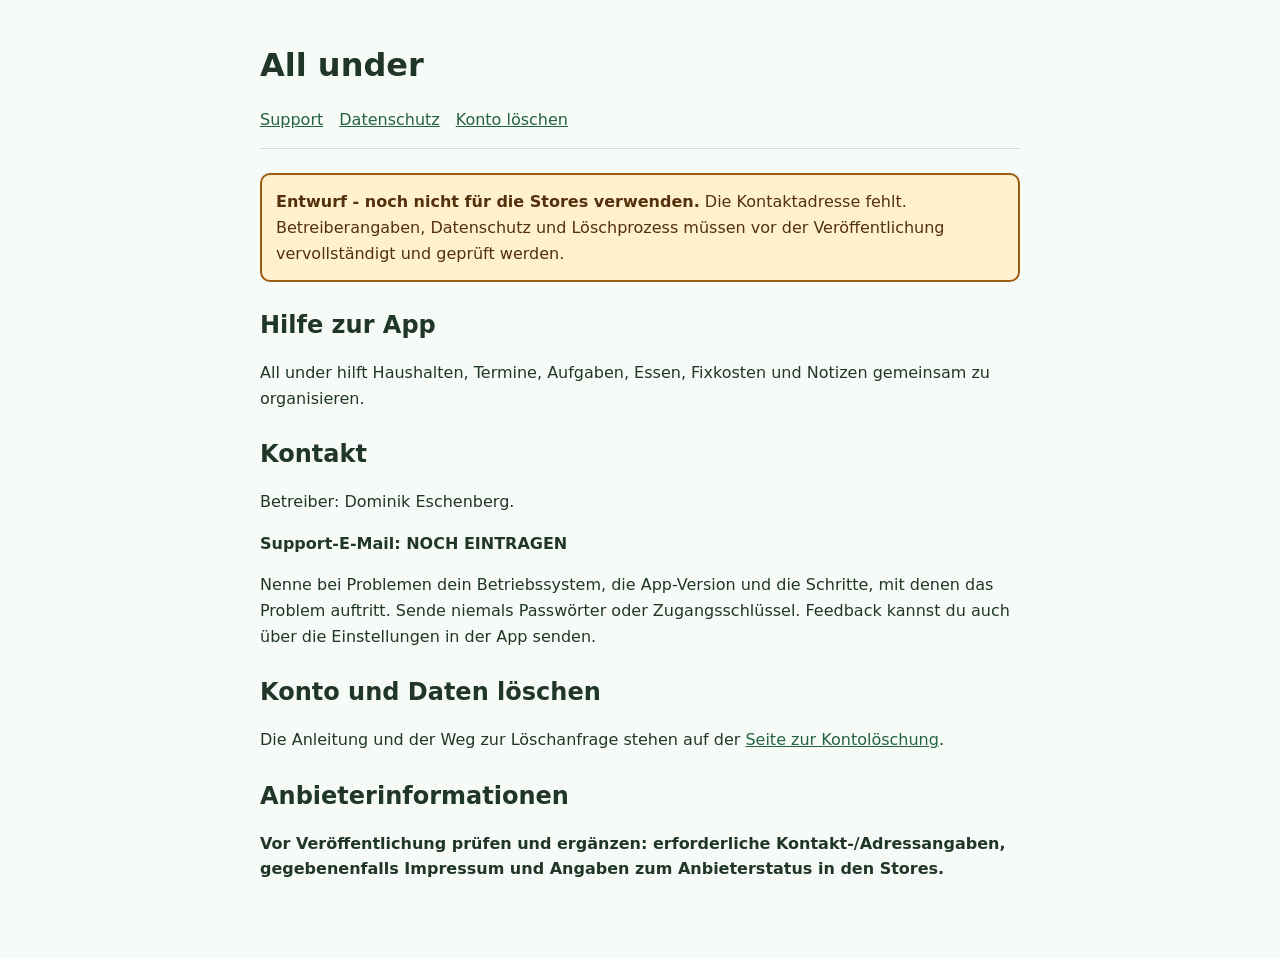
==== index.html @ cd039db0 "Add files via upload" ====
<!doctype html>
<html lang="de">
<head>
  <meta charset="utf-8">
  <meta name="viewport" content="width=device-width, initial-scale=1">
  <meta name="robots" content="noindex">
  <title>All under - Support</title>
  <link rel="stylesheet" href="style.css">
</head>
<body>
  <header>
    <h1>All under</h1>
    <nav aria-label="Informationen">
      <a href="index.html" aria-current="page">Support</a>
      <a href="datenschutz.html">Datenschutz</a>
      <a href="konto-loeschen.html">Konto l&ouml;schen</a>
    </nav>
  </header>
  <main>
    <p class="draft"><strong>Entwurf - noch nicht f&uuml;r die Stores verwenden.</strong>
      Die Kontaktadresse fehlt. Betreiberangaben, Datenschutz und L&ouml;schprozess
      m&uuml;ssen vor der Ver&ouml;ffentlichung vervollst&auml;ndigt und gepr&uuml;ft werden.</p>
    <h2>Hilfe zur App</h2>
    <p>All under hilft Haushalten, Termine, Aufgaben, Essen, Fixkosten und Notizen gemeinsam zu organisieren.</p>
    <h2>Kontakt</h2>
    <p>Betreiber: Dominik Eschenberg.</p>
    <p class="placeholder">Support-E-Mail: NOCH EINTRAGEN</p>
    <p>Nenne bei Problemen dein Betriebssystem, die App-Version und die Schritte,
      mit denen das Problem auftritt. Sende niemals Passw&ouml;rter oder Zugangsschl&uuml;ssel.
      Feedback kannst du auch &uuml;ber die Einstellungen in der App senden.</p>
    <h2>Konto und Daten l&ouml;schen</h2>
    <p>Die Anleitung und der Weg zur L&ouml;schanfrage stehen auf der
      <a href="konto-loeschen.html">Seite zur Kontol&ouml;schung</a>.</p>
    <h2>Anbieterinformationen</h2>
    <p class="placeholder">Vor Ver&ouml;ffentlichung pr&uuml;fen und erg&auml;nzen:
      erforderliche Kontakt-/Adressangaben, gegebenenfalls Impressum und
      Angaben zum Anbieterstatus in den Stores.</p>
  </main>
</body>
</html>
---- style.css ----
:root {
  color-scheme: light dark;
  font-family: system-ui, sans-serif;
  line-height: 1.6;
  color: #203629;
  background: #f7fbf7;
}
body { max-width: 760px; margin: 0 auto; padding: 24px 18px 60px; }
header { border-bottom: 1px solid #cddfd2; margin-bottom: 24px; padding-bottom: 16px; }
nav { display: flex; flex-wrap: wrap; gap: 16px; }
a { color: #246341; }
h1, h2 { line-height: 1.25; }
h2 { margin-top: 28px; }
.draft { border: 2px solid #9b5c12; border-radius: 10px; padding: 14px; background: #fff0ce; color: #54300b; }
.placeholder { font-weight: bold; }
@media (prefers-color-scheme: dark) {
  :root { color: #e4f1e8; background: #19271f; }
  a { color: #9cd4ae; }
}
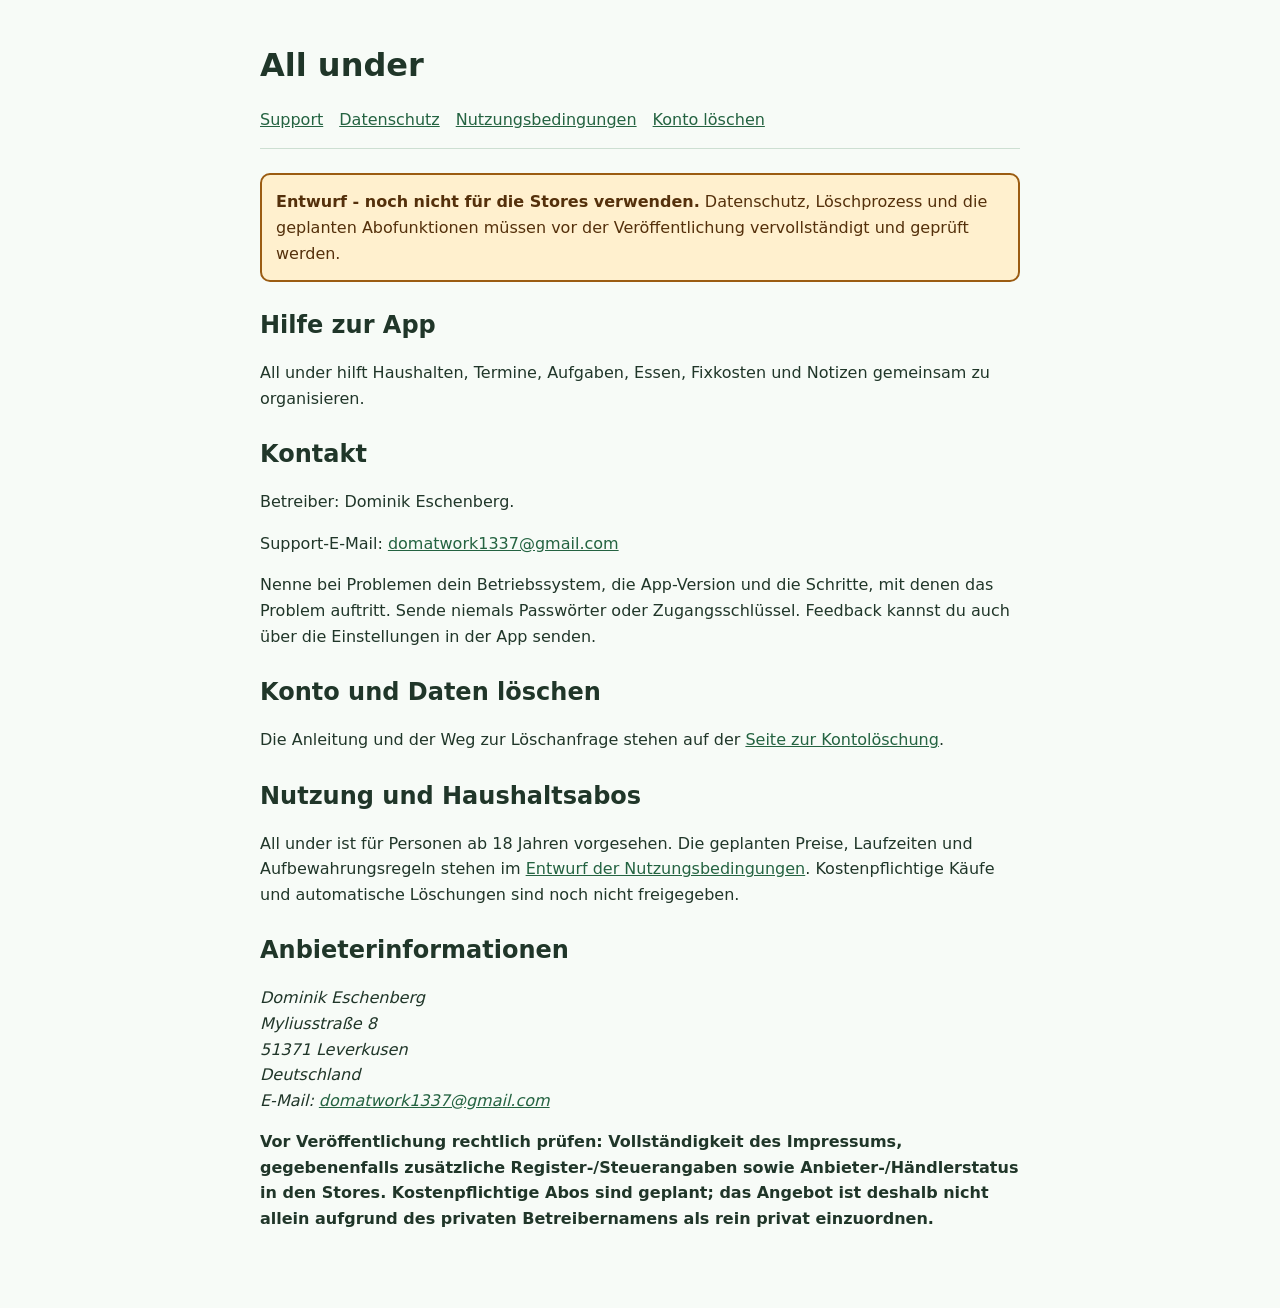
==== commit 657bc62f: "Add files via upload" ====
--- a/index.html
+++ b/index.html
@@ -13,28 +13,43 @@
     <nav aria-label="Informationen">
       <a href="index.html" aria-current="page">Support</a>
       <a href="datenschutz.html">Datenschutz</a>
+      <a href="nutzungsbedingungen.html">Nutzungsbedingungen</a>
       <a href="konto-loeschen.html">Konto l&ouml;schen</a>
     </nav>
   </header>
   <main>
     <p class="draft"><strong>Entwurf - noch nicht f&uuml;r die Stores verwenden.</strong>
-      Die Kontaktadresse fehlt. Betreiberangaben, Datenschutz und L&ouml;schprozess
+      Datenschutz, L&ouml;schprozess und die geplanten Abofunktionen
       m&uuml;ssen vor der Ver&ouml;ffentlichung vervollst&auml;ndigt und gepr&uuml;ft werden.</p>
     <h2>Hilfe zur App</h2>
     <p>All under hilft Haushalten, Termine, Aufgaben, Essen, Fixkosten und Notizen gemeinsam zu organisieren.</p>
     <h2>Kontakt</h2>
     <p>Betreiber: Dominik Eschenberg.</p>
-    <p class="placeholder">Support-E-Mail: NOCH EINTRAGEN</p>
+    <p>Support-E-Mail: <a href="mailto:domatwork1337@gmail.com">domatwork1337@gmail.com</a></p>
     <p>Nenne bei Problemen dein Betriebssystem, die App-Version und die Schritte,
       mit denen das Problem auftritt. Sende niemals Passw&ouml;rter oder Zugangsschl&uuml;ssel.
       Feedback kannst du auch &uuml;ber die Einstellungen in der App senden.</p>
     <h2>Konto und Daten l&ouml;schen</h2>
     <p>Die Anleitung und der Weg zur L&ouml;schanfrage stehen auf der
       <a href="konto-loeschen.html">Seite zur Kontol&ouml;schung</a>.</p>
+    <h2>Nutzung und Haushaltsabos</h2>
+    <p>All under ist f&uuml;r Personen ab 18 Jahren vorgesehen.
+      Die geplanten Preise, Laufzeiten und Aufbewahrungsregeln stehen im
+      <a href="nutzungsbedingungen.html">Entwurf der Nutzungsbedingungen</a>.
+      Kostenpflichtige K&auml;ufe und automatische L&ouml;schungen sind noch nicht freigegeben.</p>
     <h2>Anbieterinformationen</h2>
-    <p class="placeholder">Vor Ver&ouml;ffentlichung pr&uuml;fen und erg&auml;nzen:
-      erforderliche Kontakt-/Adressangaben, gegebenenfalls Impressum und
-      Angaben zum Anbieterstatus in den Stores.</p>
+    <address>
+      Dominik Eschenberg<br>
+      Myliusstra&szlig;e 8<br>
+      51371 Leverkusen<br>
+      Deutschland<br>
+      E-Mail: <a href="mailto:domatwork1337@gmail.com">domatwork1337@gmail.com</a>
+    </address>
+    <p class="placeholder">Vor Ver&ouml;ffentlichung rechtlich pr&uuml;fen:
+      Vollst&auml;ndigkeit des Impressums, gegebenenfalls zus&auml;tzliche
+      Register-/Steuerangaben sowie Anbieter-/H&auml;ndlerstatus in den Stores.
+      Kostenpflichtige Abos sind geplant; das Angebot ist deshalb
+      nicht allein aufgrund des privaten Betreibernamens als rein privat einzuordnen.</p>
   </main>
 </body>
 </html>
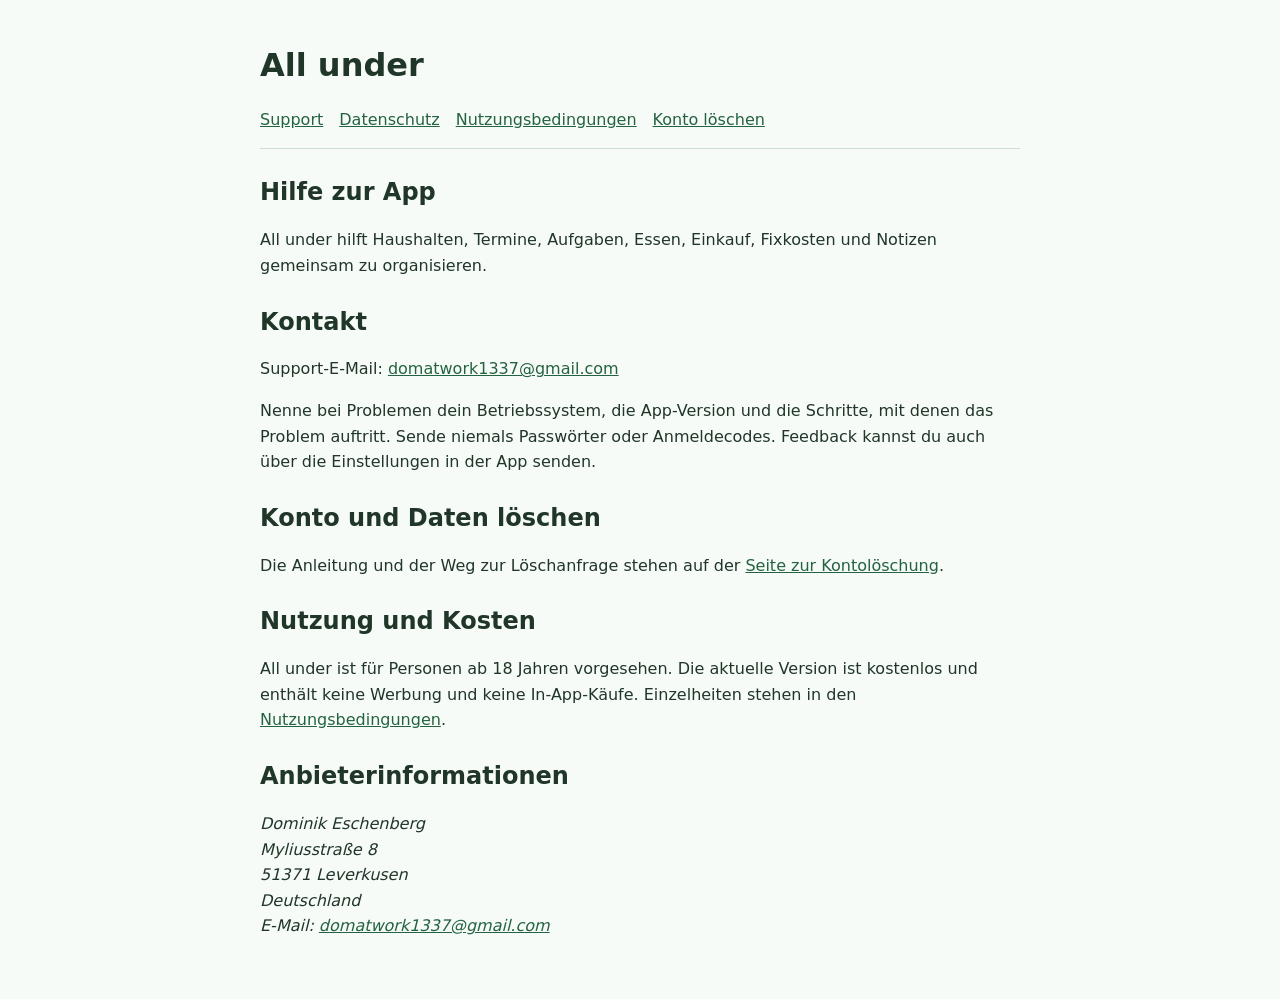
==== commit 7171ccd9: "Finale Rechtstexte für Version 1.0 (kostenlos, ohne Abo) Co-authored-by: Copilot <223556219+Copilot@" ====
--- a/index.html
+++ b/index.html
@@ -3,7 +3,6 @@
 <head>
   <meta charset="utf-8">
   <meta name="viewport" content="width=device-width, initial-scale=1">
-  <meta name="robots" content="noindex">
   <title>All under - Support</title>
   <link rel="stylesheet" href="style.css">
 </head>
@@ -14,42 +13,32 @@
       <a href="index.html" aria-current="page">Support</a>
       <a href="datenschutz.html">Datenschutz</a>
       <a href="nutzungsbedingungen.html">Nutzungsbedingungen</a>
-      <a href="konto-loeschen.html">Konto l&ouml;schen</a>
+      <a href="konto-loeschen.html">Konto löschen</a>
     </nav>
   </header>
   <main>
-    <p class="draft"><strong>Entwurf - noch nicht f&uuml;r die Stores verwenden.</strong>
-      Datenschutz, L&ouml;schprozess und die geplanten Abofunktionen
-      m&uuml;ssen vor der Ver&ouml;ffentlichung vervollst&auml;ndigt und gepr&uuml;ft werden.</p>
     <h2>Hilfe zur App</h2>
-    <p>All under hilft Haushalten, Termine, Aufgaben, Essen, Fixkosten und Notizen gemeinsam zu organisieren.</p>
+    <p>All under hilft Haushalten, Termine, Aufgaben, Essen, Einkauf, Fixkosten und Notizen gemeinsam zu organisieren.</p>
     <h2>Kontakt</h2>
-    <p>Betreiber: Dominik Eschenberg.</p>
     <p>Support-E-Mail: <a href="mailto:domatwork1337@gmail.com">domatwork1337@gmail.com</a></p>
     <p>Nenne bei Problemen dein Betriebssystem, die App-Version und die Schritte,
-      mit denen das Problem auftritt. Sende niemals Passw&ouml;rter oder Zugangsschl&uuml;ssel.
-      Feedback kannst du auch &uuml;ber die Einstellungen in der App senden.</p>
-    <h2>Konto und Daten l&ouml;schen</h2>
-    <p>Die Anleitung und der Weg zur L&ouml;schanfrage stehen auf der
-      <a href="konto-loeschen.html">Seite zur Kontol&ouml;schung</a>.</p>
-    <h2>Nutzung und Haushaltsabos</h2>
-    <p>All under ist f&uuml;r Personen ab 18 Jahren vorgesehen.
-      Die geplanten Preise, Laufzeiten und Aufbewahrungsregeln stehen im
-      <a href="nutzungsbedingungen.html">Entwurf der Nutzungsbedingungen</a>.
-      Kostenpflichtige K&auml;ufe und automatische L&ouml;schungen sind noch nicht freigegeben.</p>
+      mit denen das Problem auftritt. Sende niemals Passwörter oder Anmeldecodes.
+      Feedback kannst du auch über die Einstellungen in der App senden.</p>
+    <h2>Konto und Daten löschen</h2>
+    <p>Die Anleitung und der Weg zur Löschanfrage stehen auf der
+      <a href="konto-loeschen.html">Seite zur Kontolöschung</a>.</p>
+    <h2>Nutzung und Kosten</h2>
+    <p>All under ist für Personen ab 18 Jahren vorgesehen. Die aktuelle Version
+      ist kostenlos und enthält keine Werbung und keine In-App-Käufe.
+      Einzelheiten stehen in den <a href="nutzungsbedingungen.html">Nutzungsbedingungen</a>.</p>
     <h2>Anbieterinformationen</h2>
     <address>
       Dominik Eschenberg<br>
-      Myliusstra&szlig;e 8<br>
+      Myliusstraße 8<br>
       51371 Leverkusen<br>
       Deutschland<br>
       E-Mail: <a href="mailto:domatwork1337@gmail.com">domatwork1337@gmail.com</a>
     </address>
-    <p class="placeholder">Vor Ver&ouml;ffentlichung rechtlich pr&uuml;fen:
-      Vollst&auml;ndigkeit des Impressums, gegebenenfalls zus&auml;tzliche
-      Register-/Steuerangaben sowie Anbieter-/H&auml;ndlerstatus in den Stores.
-      Kostenpflichtige Abos sind geplant; das Angebot ist deshalb
-      nicht allein aufgrund des privaten Betreibernamens als rein privat einzuordnen.</p>
   </main>
 </body>
 </html>
